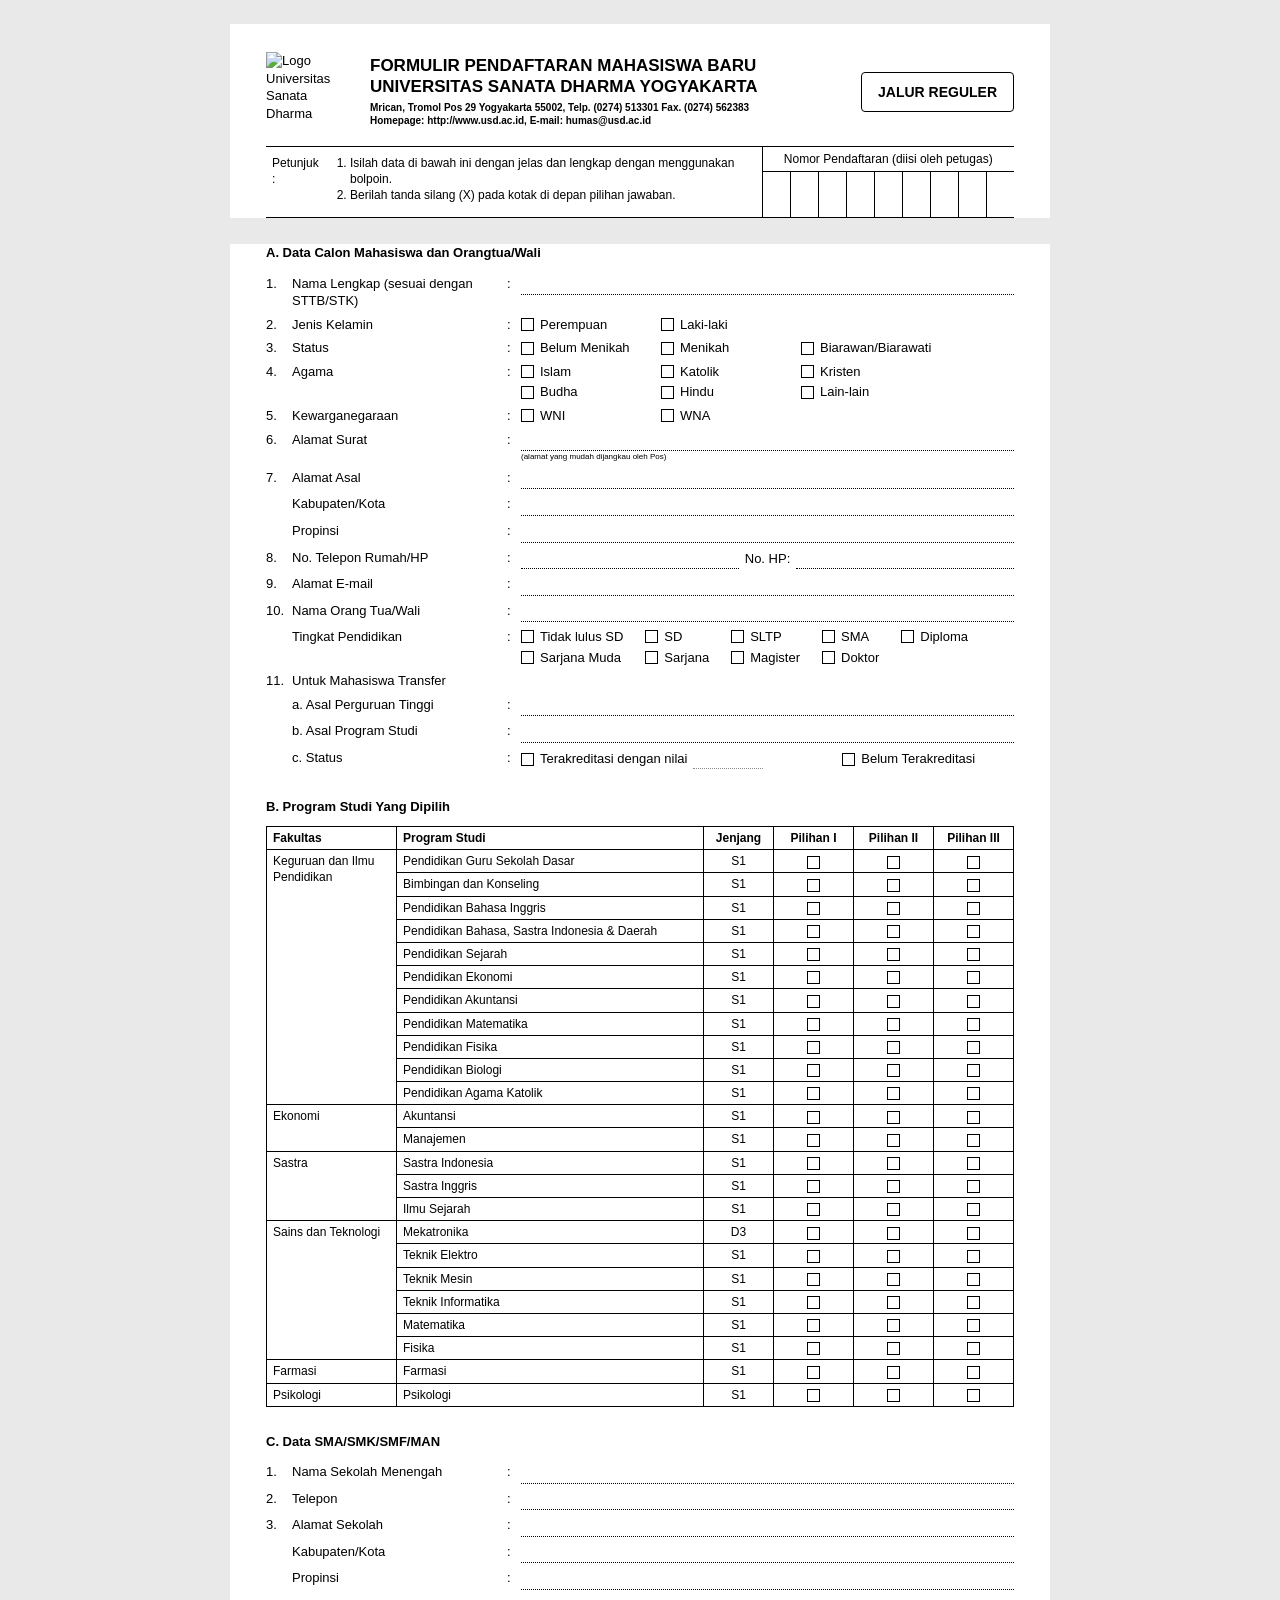
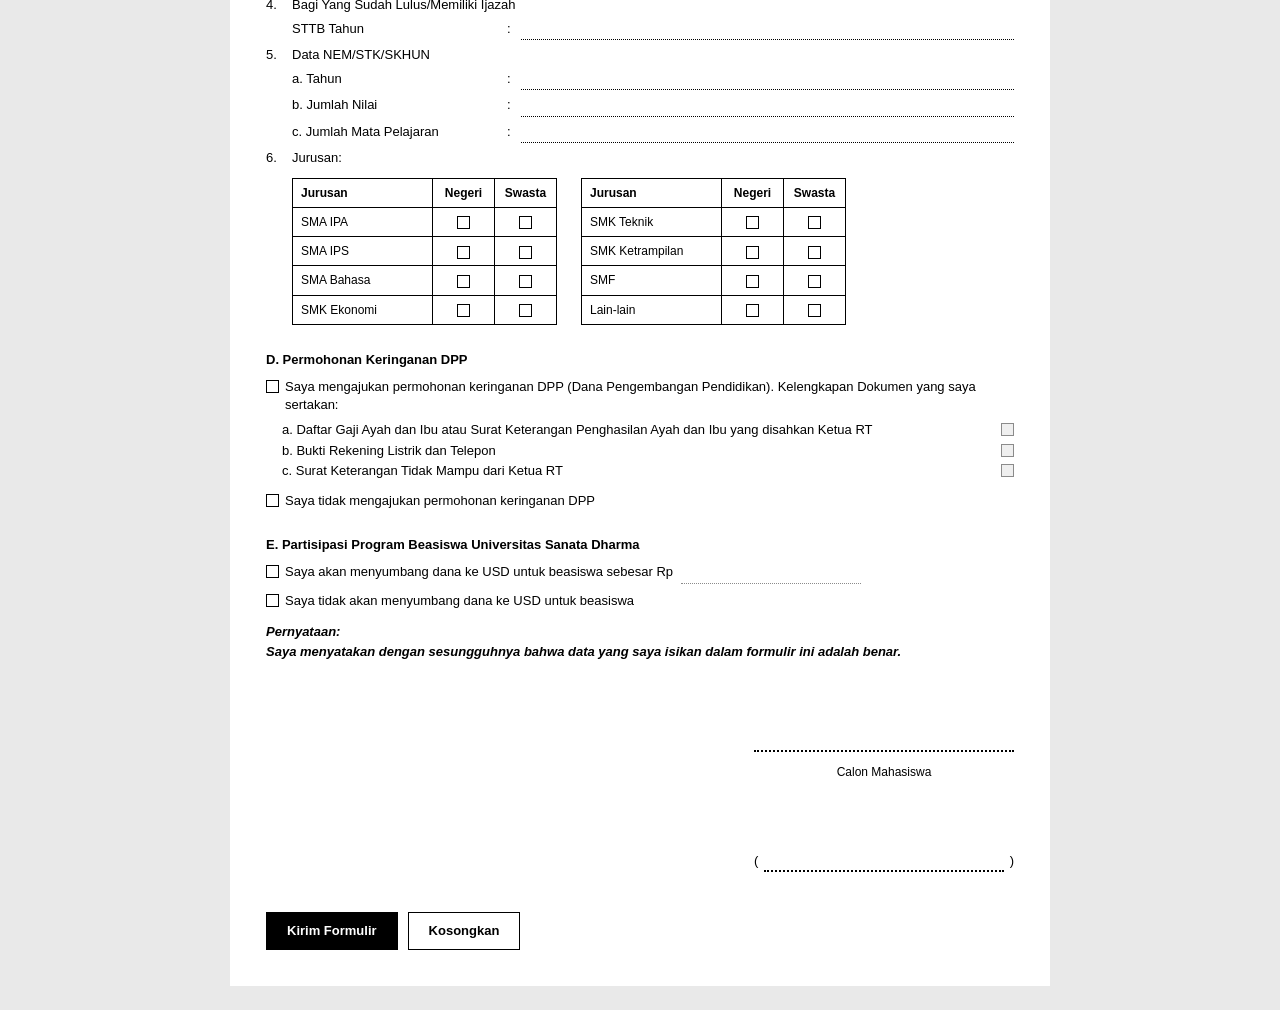
==== TUGAS-FORMULIR-PENDAFTARAN-USD/formulir.html @ 9ad4252c "Membuat Formulir Pendaftaran" ====
<!DOCTYPE html>
<html lang="id">

<head>
    <meta charset="UTF-8">
    <meta name="viewport" content="width=device-width, initial-scale=1.0">
    <meta name="description" content="Website Formulir Pendaftaran">
    <meta name="author" content="Petrus Kayan">
    <title>Formulir - Pendaftaran</title>
    <link rel="stylesheet" href="formulir.css">
</head>

<body>
    <header class="header-container">
        <div class="header-atas">
            <img src="https://web.usd.ac.id/fakultas/bisnisdanekonomi/manajemen/f1l3/PROFIL/2025%20-%20LOGO%20USD%20RESMI.png"
                width="90" height="80" alt="Logo Universitas Sanata Dharma">
            <div class="judul-formulir">
                <h1>FORMULIR PENDAFTARAN MAHASISWA BARU<br>UNIVERSITAS SANATA DHARMA YOGYAKARTA</h1>
                <p>Mrican, Tromol Pos 29 Yogyakarta 55002, Telp. (0274) 513301 Fax. (0274) 562383</p>
                <p>Homepage: http://www.usd.ac.id, E-mail: humas@usd.ac.id</p>
            </div>
            <div class="jalur">JALUR REGULER</div>
        </div>

        <table class="tabel-header">
            <tr>
                <td rowspan="2" class="label-petunjuk">Petunjuk<br>:</td>
                <td rowspan="2" class="isi-petunjuk">
                    <ol>
                        <li>Isilah data di bawah ini dengan jelas dan lengkap dengan menggunakan bolpoin.</li>
                        <li>Berilah tanda silang (X) pada kotak di depan pilihan jawaban.</li>
                    </ol>
                </td>
                <td colspan="9" class="judul-nomor">Nomor Pendaftaran (diisi oleh petugas)</td>
            </tr>
            <tr class="kotak-nomor">
                <td></td>
                <td></td>
                <td></td>
                <td></td>
                <td></td>
                <td></td>
                <td></td>
                <td></td>
                <td></td>
            </tr>
        </table>
    </header>

    <main>
        <form id="formulir" novalidate>
            <section class="bagian-data-calon">
                <h4>A. Data Calon Mahasiswa dan Orangtua/Wali</h4>

                <table class="tabel-data">
                    <tr>
                        <td class="nomor">1.</td>
                        <td class="label"><label for="nama-lengkap">Nama Lengkap (sesuai dengan STTB/STK)</label></td>
                        <td class="titik-dua">:</td>
                        <td class="isi"><input type="text" id="nama-lengkap" name="nama-lengkap"></td>
                    </tr>

                    <tr>
                        <td class="nomor">2.</td>
                        <td class="label">Jenis Kelamin</td>
                        <td class="titik-dua">:</td>
                        <td class="isi">
                            <div class="grup-pilihan kolom-2">
                                <span><input type="radio" id="perempuan" name="jenis-kelamin" value="perempuan"><label
                                        for="perempuan">Perempuan</label></span>
                                <span><input type="radio" id="laki-laki" name="jenis-kelamin" value="laki-laki"><label
                                        for="laki-laki">Laki-laki</label></span>
                            </div>
                        </td>
                    </tr>

                    <tr>
                        <td class="nomor">3.</td>
                        <td class="label">Status</td>
                        <td class="titik-dua">:</td>
                        <td class="isi">
                            <div class="grup-pilihan kolom-3">
                                <span><input type="radio" id="belum-menikah" name="status" value="belum-menikah"><label
                                        for="belum-menikah">Belum Menikah</label></span>
                                <span><input type="radio" id="menikah" name="status" value="menikah"><label
                                        for="menikah">Menikah</label></span>
                                <span><input type="radio" id="biarawan-biarawati" name="status"
                                        value="biarawan-biarawati"><label
                                        for="biarawan-biarawati">Biarawan/Biarawati</label></span>
                            </div>
                        </td>
                    </tr>

                    <tr>
                        <td class="nomor">4.</td>
                        <td class="label">Agama</td>
                        <td class="titik-dua">:</td>
                        <td class="isi">
                            <div class="grup-pilihan kolom-3">
                                <span><input type="radio" id="islam" name="agama" value="islam"><label
                                        for="islam">Islam</label></span>
                                <span><input type="radio" id="katolik" name="agama" value="katolik"><label
                                        for="katolik">Katolik</label></span>
                                <span><input type="radio" id="kristen" name="agama" value="kristen"><label
                                        for="kristen">Kristen</label></span>
                                <span><input type="radio" id="budha" name="agama" value="budha"><label
                                        for="budha">Budha</label></span>
                                <span><input type="radio" id="hindu" name="agama" value="hindu"><label
                                        for="hindu">Hindu</label></span>
                                <span><input type="radio" id="lain-lain" name="agama" value="lain-lain"><label
                                        for="lain-lain">Lain-lain</label></span>
                            </div>
                        </td>
                    </tr>

                    <tr>
                        <td class="nomor">5.</td>
                        <td class="label">Kewarganegaraan</td>
                        <td class="titik-dua">:</td>
                        <td class="isi">
                            <div class="grup-pilihan kolom-2">
                                <span><input type="radio" id="wni" name="kewarganegaraan" value="wni"><label
                                        for="wni">WNI</label></span>
                                <span><input type="radio" id="wna" name="kewarganegaraan" value="wna"><label
                                        for="wna">WNA</label></span>
                            </div>
                        </td>
                    </tr>

                    <tr>
                        <td class="nomor">6.</td>
                        <td class="label"><label for="alamat-surat">Alamat Surat</label></td>
                        <td class="titik-dua">:</td>
                        <td class="isi">
                            <input type="text" id="alamat-surat" name="alamat-surat">
                            <small>(alamat yang mudah dijangkau oleh Pos)</small>
                        </td>
                    </tr>

                    <tr>
                        <td class="nomor" rowspan="3">7.</td>
                        <td class="label"><label for="alamat-asal">Alamat Asal</label></td>
                        <td class="titik-dua">:</td>
                        <td class="isi"><input type="text" id="alamat-asal" name="alamat-asal"></td>
                    </tr>
                    <tr>
                        <td class="label"><label for="kabupaten-kota">Kabupaten/Kota</label></td>
                        <td class="titik-dua">:</td>
                        <td class="isi"><input type="text" id="kabupaten-kota" name="kabupaten-kota"></td>
                    </tr>
                    <tr>
                        <td class="label"><label for="provinsi">Propinsi</label></td>
                        <td class="titik-dua">:</td>
                        <td class="isi"><input type="text" id="provinsi" name="provinsi"></td>
                    </tr>

                    <tr>
                        <td class="nomor">8.</td>
                        <td class="label"><label for="telepon-rumah">No. Telepon Rumah/HP</label></td>
                        <td class="titik-dua">:</td>
                        <td class="isi">
                            <div class="baris-ganda">
                                <input type="tel" id="telepon-rumah" name="telepon-rumah" inputmode="tel">
                                <label for="no-hp">No. HP:</label>
                                <input type="tel" id="no-hp" name="no-hp" inputmode="tel">
                            </div>
                        </td>
                    </tr>

                    <tr>
                        <td class="nomor">9.</td>
                        <td class="label"><label for="email">Alamat E-mail</label></td>
                        <td class="titik-dua">:</td>
                        <td class="isi"><input type="email" id="email" name="email"></td>
                    </tr>

                    <tr>
                        <td class="nomor" rowspan="2">10.</td>
                        <td class="label"><label for="nama-orangtua">Nama Orang Tua/Wali</label></td>
                        <td class="titik-dua">:</td>
                        <td class="isi"><input type="text" id="nama-orangtua" name="nama-orangtua"></td>
                    </tr>
                    <tr>
                        <td class="label">Tingkat Pendidikan</td>
                        <td class="titik-dua">:</td>
                        <td class="isi">
                            <div class="grup-pilihan kolom-5">
                                <span><input type="radio" id="tidak-lulus-sd" name="pendidikan"
                                        value="tidak-lulus-sd"><label for="tidak-lulus-sd">Tidak lulus SD</label></span>
                                <span><input type="radio" id="sd" name="pendidikan" value="sd"><label
                                        for="sd">SD</label></span>
                                <span><input type="radio" id="sltp" name="pendidikan" value="sltp"><label
                                        for="sltp">SLTP</label></span>
                                <span><input type="radio" id="sma" name="pendidikan" value="sma"><label
                                        for="sma">SMA</label></span>
                                <span><input type="radio" id="diploma" name="pendidikan" value="diploma"><label
                                        for="diploma">Diploma</label></span>
                                <span><input type="radio" id="sarjana-muda" name="pendidikan"
                                        value="sarjana-muda"><label for="sarjana-muda">Sarjana Muda</label></span>
                                <span><input type="radio" id="sarjana" name="pendidikan" value="sarjana"><label
                                        for="sarjana">Sarjana</label></span>
                                <span><input type="radio" id="magister" name="pendidikan" value="magister"><label
                                        for="magister">Magister</label></span>
                                <span><input type="radio" id="doktor" name="pendidikan" value="doktor"><label
                                        for="doktor">Doktor</label></span>
                            </div>
                        </td>
                    </tr>

                    <tr>
                        <td class="nomor" rowspan="4">11.</td>
                        <td class="label" colspan="3">Untuk Mahasiswa Transfer</td>
                    </tr>
                    <tr>
                        <td class="label sub"><label for="asal-perguruan-tinggi">a. Asal Perguruan Tinggi</label></td>
                        <td class="titik-dua">:</td>
                        <td class="isi"><input type="text" id="asal-perguruan-tinggi" name="asal-perguruan-tinggi"></td>
                    </tr>
                    <tr>
                        <td class="label sub"><label for="asal-program-studi">b. Asal Program Studi</label></td>
                        <td class="titik-dua">:</td>
                        <td class="isi"><input type="text" id="asal-program-studi" name="asal-program-studi"></td>
                    </tr>
                    <tr>
                        <td class="label sub">c. Status</td>
                        <td class="titik-dua">:</td>
                        <td class="isi">
                            <div class="grup-pilihan kolom-2 status-transfer">
                                <span>
                                    <input type="radio" id="terakreditasi" name="status-transfer" value="terakreditasi">
                                    <label for="terakreditasi">Terakreditasi dengan nilai</label>
                                    <input type="text" id="nilai-akreditasi" name="nilai-akreditasi" class="pendek"
                                        aria-label="Nilai akreditasi" disabled>
                                </span>
                                <span>
                                    <input type="radio" id="belum-terakreditasi" name="status-transfer"
                                        value="belum-terakreditasi">
                                    <label for="belum-terakreditasi">Belum Terakreditasi</label>
                                </span>
                            </div>
                        </td>
                    </tr>
                </table>
            </section>

            <section class="program-studi-dipilih">
                <h4>B. Program Studi Yang Dipilih</h4>

                <table class="tabel-prodi">
                    <thead>
                        <tr>
                            <th>Fakultas</th>
                            <th>Program Studi</th>
                            <th>Jenjang</th>
                            <th>Pilihan I</th>
                            <th>Pilihan II</th>
                            <th>Pilihan III</th>
                        </tr>
                    </thead>
                    <tbody>
                        <tr>
                            <td class="fakultas" rowspan="11">Keguruan dan Ilmu Pendidikan</td>
                            <td class="prodi">Pendidikan Guru Sekolah Dasar</td>
                            <td>S1</td>
                            <td><input type="radio" id="pgsd-1" name="pilihan-1" value="pgsd"
                                    aria-label="Pilihan I Pendidikan Guru Sekolah Dasar"></td>
                            <td><input type="radio" id="pgsd-2" name="pilihan-2" value="pgsd"
                                    aria-label="Pilihan II Pendidikan Guru Sekolah Dasar"></td>
                            <td><input type="radio" id="pgsd-3" name="pilihan-3" value="pgsd"
                                    aria-label="Pilihan III Pendidikan Guru Sekolah Dasar"></td>
                        </tr>
                        <tr>
                            <td class="prodi">Bimbingan dan Konseling</td>
                            <td>S1</td>
                            <td><input type="radio" id="bk-1" name="pilihan-1" value="bk"
                                    aria-label="Pilihan I Bimbingan dan Konseling"></td>
                            <td><input type="radio" id="bk-2" name="pilihan-2" value="bk"
                                    aria-label="Pilihan II Bimbingan dan Konseling"></td>
                            <td><input type="radio" id="bk-3" name="pilihan-3" value="bk"
                                    aria-label="Pilihan III Bimbingan dan Konseling"></td>
                        </tr>
                        <tr>
                            <td class="prodi">Pendidikan Bahasa Inggris</td>
                            <td>S1</td>
                            <td><input type="radio" id="inggris-1" name="pilihan-1" value="pendidikan-inggris"
                                    aria-label="Pilihan I Pendidikan Bahasa Inggris"></td>
                            <td><input type="radio" id="inggris-2" name="pilihan-2" value="pendidikan-inggris"
                                    aria-label="Pilihan II Pendidikan Bahasa Inggris"></td>
                            <td><input type="radio" id="inggris-3" name="pilihan-3" value="pendidikan-inggris"
                                    aria-label="Pilihan III Pendidikan Bahasa Inggris"></td>
                        </tr>
                        <tr>
                            <td class="prodi">Pendidikan Bahasa, Sastra Indonesia &amp; Daerah</td>
                            <td>S1</td>
                            <td><input type="radio" id="sastra-1" name="pilihan-1" value="pendidikan-sastra"
                                    aria-label="Pilihan I Pendidikan Bahasa, Sastra Indonesia dan Daerah"></td>
                            <td><input type="radio" id="sastra-2" name="pilihan-2" value="pendidikan-sastra"
                                    aria-label="Pilihan II Pendidikan Bahasa, Sastra Indonesia dan Daerah"></td>
                            <td><input type="radio" id="sastra-3" name="pilihan-3" value="pendidikan-sastra"
                                    aria-label="Pilihan III Pendidikan Bahasa, Sastra Indonesia dan Daerah"></td>
                        </tr>
                        <tr>
                            <td class="prodi">Pendidikan Sejarah</td>
                            <td>S1</td>
                            <td><input type="radio" id="sejarah-1" name="pilihan-1" value="pendidikan-sejarah"
                                    aria-label="Pilihan I Pendidikan Sejarah"></td>
                            <td><input type="radio" id="sejarah-2" name="pilihan-2" value="pendidikan-sejarah"
                                    aria-label="Pilihan II Pendidikan Sejarah"></td>
                            <td><input type="radio" id="sejarah-3" name="pilihan-3" value="pendidikan-sejarah"
                                    aria-label="Pilihan III Pendidikan Sejarah"></td>
                        </tr>
                        <tr>
                            <td class="prodi">Pendidikan Ekonomi</td>
                            <td>S1</td>
                            <td><input type="radio" id="pend-ekonomi-1" name="pilihan-1" value="pendidikan-ekonomi"
                                    aria-label="Pilihan I Pendidikan Ekonomi"></td>
                            <td><input type="radio" id="pend-ekonomi-2" name="pilihan-2" value="pendidikan-ekonomi"
                                    aria-label="Pilihan II Pendidikan Ekonomi"></td>
                            <td><input type="radio" id="pend-ekonomi-3" name="pilihan-3" value="pendidikan-ekonomi"
                                    aria-label="Pilihan III Pendidikan Ekonomi"></td>
                        </tr>
                        <tr>
                            <td class="prodi">Pendidikan Akuntansi</td>
                            <td>S1</td>
                            <td><input type="radio" id="pend-akuntansi-1" name="pilihan-1" value="pendidikan-akuntansi"
                                    aria-label="Pilihan I Pendidikan Akuntansi"></td>
                            <td><input type="radio" id="pend-akuntansi-2" name="pilihan-2" value="pendidikan-akuntansi"
                                    aria-label="Pilihan II Pendidikan Akuntansi"></td>
                            <td><input type="radio" id="pend-akuntansi-3" name="pilihan-3" value="pendidikan-akuntansi"
                                    aria-label="Pilihan III Pendidikan Akuntansi"></td>
                        </tr>
                        <tr>
                            <td class="prodi">Pendidikan Matematika</td>
                            <td>S1</td>
                            <td><input type="radio" id="pend-matematika-1" name="pilihan-1"
                                    value="pendidikan-matematika" aria-label="Pilihan I Pendidikan Matematika"></td>
                            <td><input type="radio" id="pend-matematika-2" name="pilihan-2"
                                    value="pendidikan-matematika" aria-label="Pilihan II Pendidikan Matematika"></td>
                            <td><input type="radio" id="pend-matematika-3" name="pilihan-3"
                                    value="pendidikan-matematika" aria-label="Pilihan III Pendidikan Matematika"></td>
                        </tr>
                        <tr>
                            <td class="prodi">Pendidikan Fisika</td>
                            <td>S1</td>
                            <td><input type="radio" id="pend-fisika-1" name="pilihan-1" value="pendidikan-fisika"
                                    aria-label="Pilihan I Pendidikan Fisika"></td>
                            <td><input type="radio" id="pend-fisika-2" name="pilihan-2" value="pendidikan-fisika"
                                    aria-label="Pilihan II Pendidikan Fisika"></td>
                            <td><input type="radio" id="pend-fisika-3" name="pilihan-3" value="pendidikan-fisika"
                                    aria-label="Pilihan III Pendidikan Fisika"></td>
                        </tr>
                        <tr>
                            <td class="prodi">Pendidikan Biologi</td>
                            <td>S1</td>
                            <td><input type="radio" id="biologi-1" name="pilihan-1" value="pendidikan-biologi"
                                    aria-label="Pilihan I Pendidikan Biologi"></td>
                            <td><input type="radio" id="biologi-2" name="pilihan-2" value="pendidikan-biologi"
                                    aria-label="Pilihan II Pendidikan Biologi"></td>
                            <td><input type="radio" id="biologi-3" name="pilihan-3" value="pendidikan-biologi"
                                    aria-label="Pilihan III Pendidikan Biologi"></td>
                        </tr>
                        <tr>
                            <td class="prodi">Pendidikan Agama Katolik</td>
                            <td>S1</td>
                            <td><input type="radio" id="pend-katolik-1" name="pilihan-1"
                                    value="pendidikan-agama-katolik" aria-label="Pilihan I Pendidikan Agama Katolik">
                            </td>
                            <td><input type="radio" id="pend-katolik-2" name="pilihan-2"
                                    value="pendidikan-agama-katolik" aria-label="Pilihan II Pendidikan Agama Katolik">
                            </td>
                            <td><input type="radio" id="pend-katolik-3" name="pilihan-3"
                                    value="pendidikan-agama-katolik" aria-label="Pilihan III Pendidikan Agama Katolik">
                            </td>
                        </tr>
                    </tbody>
                    <tbody>
                        <tr>
                            <td class="fakultas" rowspan="2">Ekonomi</td>
                            <td class="prodi">Akuntansi</td>
                            <td>S1</td>
                            <td><input type="radio" id="akuntansi-1" name="pilihan-1" value="akuntansi"
                                    aria-label="Pilihan I Akuntansi"></td>
                            <td><input type="radio" id="akuntansi-2" name="pilihan-2" value="akuntansi"
                                    aria-label="Pilihan II Akuntansi"></td>
                            <td><input type="radio" id="akuntansi-3" name="pilihan-3" value="akuntansi"
                                    aria-label="Pilihan III Akuntansi"></td>
                        </tr>
                        <tr>
                            <td class="prodi">Manajemen</td>
                            <td>S1</td>
                            <td><input type="radio" id="manajemen-1" name="pilihan-1" value="manajemen"
                                    aria-label="Pilihan I Manajemen"></td>
                            <td><input type="radio" id="manajemen-2" name="pilihan-2" value="manajemen"
                                    aria-label="Pilihan II Manajemen"></td>
                            <td><input type="radio" id="manajemen-3" name="pilihan-3" value="manajemen"
                                    aria-label="Pilihan III Manajemen"></td>
                        </tr>
                    </tbody>
                    <tbody>
                        <tr>
                            <td class="fakultas" rowspan="3">Sastra</td>
                            <td class="prodi">Sastra Indonesia</td>
                            <td>S1</td>
                            <td><input type="radio" id="sastra-indonesia-1" name="pilihan-1" value="sastra-indonesia"
                                    aria-label="Pilihan I Sastra Indonesia"></td>
                            <td><input type="radio" id="sastra-indonesia-2" name="pilihan-2" value="sastra-indonesia"
                                    aria-label="Pilihan II Sastra Indonesia"></td>
                            <td><input type="radio" id="sastra-indonesia-3" name="pilihan-3" value="sastra-indonesia"
                                    aria-label="Pilihan III Sastra Indonesia"></td>
                        </tr>
                        <tr>
                            <td class="prodi">Sastra Inggris</td>
                            <td>S1</td>
                            <td><input type="radio" id="sastra-inggris-1" name="pilihan-1" value="sastra-inggris"
                                    aria-label="Pilihan I Sastra Inggris"></td>
                            <td><input type="radio" id="sastra-inggris-2" name="pilihan-2" value="sastra-inggris"
                                    aria-label="Pilihan II Sastra Inggris"></td>
                            <td><input type="radio" id="sastra-inggris-3" name="pilihan-3" value="sastra-inggris"
                                    aria-label="Pilihan III Sastra Inggris"></td>
                        </tr>
                        <tr>
                            <td class="prodi">Ilmu Sejarah</td>
                            <td>S1</td>
                            <td><input type="radio" id="ilmu-sejarah-1" name="pilihan-1" value="ilmu-sejarah"
                                    aria-label="Pilihan I Ilmu Sejarah"></td>
                            <td><input type="radio" id="ilmu-sejarah-2" name="pilihan-2" value="ilmu-sejarah"
                                    aria-label="Pilihan II Ilmu Sejarah"></td>
                            <td><input type="radio" id="ilmu-sejarah-3" name="pilihan-3" value="ilmu-sejarah"
                                    aria-label="Pilihan III Ilmu Sejarah"></td>
                        </tr>
                    </tbody>
                    <tbody>
                        <tr>
                            <td class="fakultas" rowspan="6">Sains dan Teknologi</td>
                            <td class="prodi">Mekatronika</td>
                            <td>D3</td>
                            <td><input type="radio" id="mekatronika-1" name="pilihan-1" value="mekatronika"
                                    aria-label="Pilihan I Mekatronika"></td>
                            <td><input type="radio" id="mekatronika-2" name="pilihan-2" value="mekatronika"
                                    aria-label="Pilihan II Mekatronika"></td>
                            <td><input type="radio" id="mekatronika-3" name="pilihan-3" value="mekatronika"
                                    aria-label="Pilihan III Mekatronika"></td>
                        </tr>
                        <tr>
                            <td class="prodi">Teknik Elektro</td>
                            <td>S1</td>
                            <td><input type="radio" id="elektro-1" name="pilihan-1" value="teknik-elektro"
                                    aria-label="Pilihan I Teknik Elektro"></td>
                            <td><input type="radio" id="elektro-2" name="pilihan-2" value="teknik-elektro"
                                    aria-label="Pilihan II Teknik Elektro"></td>
                            <td><input type="radio" id="elektro-3" name="pilihan-3" value="teknik-elektro"
                                    aria-label="Pilihan III Teknik Elektro"></td>
                        </tr>
                        <tr>
                            <td class="prodi">Teknik Mesin</td>
                            <td>S1</td>
                            <td><input type="radio" id="mesin-1" name="pilihan-1" value="teknik-mesin"
                                    aria-label="Pilihan I Teknik Mesin"></td>
                            <td><input type="radio" id="mesin-2" name="pilihan-2" value="teknik-mesin"
                                    aria-label="Pilihan II Teknik Mesin"></td>
                            <td><input type="radio" id="mesin-3" name="pilihan-3" value="teknik-mesin"
                                    aria-label="Pilihan III Teknik Mesin"></td>
                        </tr>
                        <tr>
                            <td class="prodi">Teknik Informatika</td>
                            <td>S1</td>
                            <td><input type="radio" id="informatika-1" name="pilihan-1" value="teknik-informatika"
                                    aria-label="Pilihan I Teknik Informatika"></td>
                            <td><input type="radio" id="informatika-2" name="pilihan-2" value="teknik-informatika"
                                    aria-label="Pilihan II Teknik Informatika"></td>
                            <td><input type="radio" id="informatika-3" name="pilihan-3" value="teknik-informatika"
                                    aria-label="Pilihan III Teknik Informatika"></td>
                        </tr>
                        <tr>
                            <td class="prodi">Matematika</td>
                            <td>S1</td>
                            <td><input type="radio" id="matematika-1" name="pilihan-1" value="matematika"
                                    aria-label="Pilihan I Matematika"></td>
                            <td><input type="radio" id="matematika-2" name="pilihan-2" value="matematika"
                                    aria-label="Pilihan II Matematika"></td>
                            <td><input type="radio" id="matematika-3" name="pilihan-3" value="matematika"
                                    aria-label="Pilihan III Matematika"></td>
                        </tr>
                        <tr>
                            <td class="prodi">Fisika</td>
                            <td>S1</td>
                            <td><input type="radio" id="fisika-1" name="pilihan-1" value="fisika"
                                    aria-label="Pilihan I Fisika"></td>
                            <td><input type="radio" id="fisika-2" name="pilihan-2" value="fisika"
                                    aria-label="Pilihan II Fisika"></td>
                            <td><input type="radio" id="fisika-3" name="pilihan-3" value="fisika"
                                    aria-label="Pilihan III Fisika"></td>
                        </tr>
                    </tbody>
                    <tbody>
                        <tr>
                            <td class="fakultas">Farmasi</td>
                            <td class="prodi">Farmasi</td>
                            <td>S1</td>
                            <td><input type="radio" id="farmasi-1" name="pilihan-1" value="farmasi"
                                    aria-label="Pilihan I Farmasi"></td>
                            <td><input type="radio" id="farmasi-2" name="pilihan-2" value="farmasi"
                                    aria-label="Pilihan II Farmasi"></td>
                            <td><input type="radio" id="farmasi-3" name="pilihan-3" value="farmasi"
                                    aria-label="Pilihan III Farmasi"></td>
                        </tr>
                    </tbody>
                    <tbody>
                        <tr>
                            <td class="fakultas">Psikologi</td>
                            <td class="prodi">Psikologi</td>
                            <td>S1</td>
                            <td><input type="radio" id="psikologi-1" name="pilihan-1" value="psikologi"
                                    aria-label="Pilihan I Psikologi"></td>
                            <td><input type="radio" id="psikologi-2" name="pilihan-2" value="psikologi"
                                    aria-label="Pilihan II Psikologi"></td>
                            <td><input type="radio" id="psikologi-3" name="pilihan-3" value="psikologi"
                                    aria-label="Pilihan III Psikologi"></td>
                        </tr>
                    </tbody>
                </table>
            </section>

            <section class="data-sma-smk-smf-MAN">
                <h4>C. Data SMA/SMK/SMF/MAN</h4>

                <table class="tabel-data">
                    <tr>
                        <td class="nomor">1.</td>
                        <td class="label"><label for="nama-sekolah">Nama Sekolah Menengah</label></td>
                        <td class="titik-dua">:</td>
                        <td class="isi"><input type="text" id="nama-sekolah" name="nama-sekolah"></td>
                    </tr>
                    <tr>
                        <td class="nomor">2.</td>
                        <td class="label"><label for="telepon-sekolah">Telepon</label></td>
                        <td class="titik-dua">:</td>
                        <td class="isi"><input type="tel" id="telepon-sekolah" name="telepon-sekolah" inputmode="tel">
                        </td>
                    </tr>
                    <tr>
                        <td class="nomor" rowspan="3">3.</td>
                        <td class="label"><label for="alamat-sekolah">Alamat Sekolah</label></td>
                        <td class="titik-dua">:</td>
                        <td class="isi"><input type="text" id="alamat-sekolah" name="alamat-sekolah"></td>
                    </tr>
                    <tr>
                        <td class="label"><label for="kabupaten-kota-sekolah">Kabupaten/Kota</label></td>
                        <td class="titik-dua">:</td>
                        <td class="isi"><input type="text" id="kabupaten-kota-sekolah" name="kabupaten-kota-sekolah">
                        </td>
                    </tr>
                    <tr>
                        <td class="label"><label for="provinsi-sekolah">Propinsi</label></td>
                        <td class="titik-dua">:</td>
                        <td class="isi"><input type="text" id="provinsi-sekolah" name="provinsi-sekolah"></td>
                    </tr>
                    <tr>
                        <td class="nomor" rowspan="2">4.</td>
                        <td class="label" colspan="3">Bagi Yang Sudah Lulus/Memiliki Ijazah</td>
                    </tr>
                    <tr>
                        <td class="label sub"><label for="sttb-tahun">STTB Tahun</label></td>
                        <td class="titik-dua">:</td>
                        <td class="isi"><input type="number" id="sttb-tahun" name="sttb-tahun" min="1990" max="2100">
                        </td>
                    </tr>
                    <tr>
                        <td class="nomor" rowspan="4">5.</td>
                        <td class="label" colspan="3">Data NEM/STK/SKHUN</td>
                    </tr>
                    <tr>
                        <td class="label sub"><label for="data-tahun">a. Tahun</label></td>
                        <td class="titik-dua">:</td>
                        <td class="isi"><input type="number" id="data-tahun" name="data-tahun" min="1990" max="2100">
                        </td>
                    </tr>
                    <tr>
                        <td class="label sub"><label for="jumlah-nilai">b. Jumlah Nilai</label></td>
                        <td class="titik-dua">:</td>
                        <td class="isi"><input type="number" id="jumlah-nilai" name="jumlah-nilai" min="0" step="0.01">
                        </td>
                    </tr>
                    <tr>
                        <td class="label sub"><label for="jumlah-mata-pelajaran">c. Jumlah Mata Pelajaran</label></td>
                        <td class="titik-dua">:</td>
                        <td class="isi"><input type="number" id="jumlah-mata-pelajaran" name="jumlah-mata-pelajaran"
                                min="1"></td>
                    </tr>
                    <tr>
                        <td class="nomor">6.</td>
                        <td class="label" colspan="3">Jurusan:</td>
                    </tr>
                </table>

                <div class="wadah-jurusan">
                    <table class="tabel-jurusan">
                        <thead>
                            <tr>
                                <th>Jurusan</th>
                                <th>Negeri</th>
                                <th>Swasta</th>
                            </tr>
                        </thead>
                        <tbody>
                            <tr>
                                <td class="jurusan">SMA IPA</td>
                                <td><input type="radio" id="jurusan-ipa-negeri" name="jurusan" value="sma-ipa-negeri"
                                        aria-label="SMA IPA Negeri"></td>
                                <td><input type="radio" id="jurusan-ipa-swasta" name="jurusan" value="sma-ipa-swasta"
                                        aria-label="SMA IPA Swasta"></td>
                            </tr>
                            <tr>
                                <td class="jurusan">SMA IPS</td>
                                <td><input type="radio" id="jurusan-ips-negeri" name="jurusan" value="sma-ips-negeri"
                                        aria-label="SMA IPS Negeri"></td>
                                <td><input type="radio" id="jurusan-ips-swasta" name="jurusan" value="sma-ips-swasta"
                                        aria-label="SMA IPS Swasta"></td>
                            </tr>
                            <tr>
                                <td class="jurusan">SMA Bahasa</td>
                                <td><input type="radio" id="jurusan-bahasa-negeri" name="jurusan"
                                        value="sma-bahasa-negeri" aria-label="SMA Bahasa Negeri"></td>
                                <td><input type="radio" id="jurusan-bahasa-swasta" name="jurusan"
                                        value="sma-bahasa-swasta" aria-label="SMA Bahasa Swasta"></td>
                            </tr>
                            <tr>
                                <td class="jurusan">SMK Ekonomi</td>
                                <td><input type="radio" id="jurusan-ekonomi-negeri" name="jurusan"
                                        value="smk-ekonomi-negeri" aria-label="SMK Ekonomi Negeri"></td>
                                <td><input type="radio" id="jurusan-ekonomi-swasta" name="jurusan"
                                        value="smk-ekonomi-swasta" aria-label="SMK Ekonomi Swasta"></td>
                            </tr>
                        </tbody>
                    </table>

                    <table class="tabel-jurusan">
                        <thead>
                            <tr>
                                <th>Jurusan</th>
                                <th>Negeri</th>
                                <th>Swasta</th>
                            </tr>
                        </thead>
                        <tbody>
                            <tr>
                                <td class="jurusan">SMK Teknik</td>
                                <td><input type="radio" id="jurusan-teknik-negeri" name="jurusan"
                                        value="smk-teknik-negeri" aria-label="SMK Teknik Negeri"></td>
                                <td><input type="radio" id="jurusan-teknik-swasta" name="jurusan"
                                        value="smk-teknik-swasta" aria-label="SMK Teknik Swasta"></td>
                            </tr>
                            <tr>
                                <td class="jurusan">SMK Ketrampilan</td>
                                <td><input type="radio" id="jurusan-keterampilan-negeri" name="jurusan"
                                        value="smk-ketrampilan-negeri" aria-label="SMK Ketrampilan Negeri"></td>
                                <td><input type="radio" id="jurusan-keterampilan-swasta" name="jurusan"
                                        value="smk-ketrampilan-swasta" aria-label="SMK Ketrampilan Swasta"></td>
                            </tr>
                            <tr>
                                <td class="jurusan">SMF</td>
                                <td><input type="radio" id="jurusan-smf-negeri" name="jurusan" value="smf-negeri"
                                        aria-label="SMF Negeri"></td>
                                <td><input type="radio" id="jurusan-smf-swasta" name="jurusan" value="smf-swasta"
                                        aria-label="SMF Swasta"></td>
                            </tr>
                            <tr>
                                <td class="jurusan">Lain-lain</td>
                                <td><input type="radio" id="jurusan-lain-negeri" name="jurusan" value="lain-negeri"
                                        aria-label="Lain-lain Negeri"></td>
                                <td><input type="radio" id="jurusan-lain-swasta" name="jurusan" value="lain-swasta"
                                        aria-label="Lain-lain Swasta"></td>
                            </tr>
                        </tbody>
                    </table>
                </div>
            </section>

            <section class="tabel-permohonan-keringanan-dpp">
                <h4>D. Permohonan Keringanan DPP</h4>

                <div class="baris-centang">
                    <input type="checkbox" id="pengajuan-dpp" name="pengajuan-dpp">
                    <label for="pengajuan-dpp">Saya mengajukan permohonan keringanan DPP (Dana Pengembangan Pendidikan).
                        Kelengkapan Dokumen yang saya sertakan:</label>
                </div>

                <div class="dokumen-dpp">
                    <div class="baris-dokumen">
                        <label for="gaji-orgtua">a. Daftar Gaji Ayah dan Ibu atau Surat Keterangan Penghasilan Ayah dan
                            Ibu yang disahkan Ketua RT</label>
                        <input type="checkbox" id="gaji-orgtua" name="gaji-orgtua" disabled>
                    </div>
                    <div class="baris-dokumen">
                        <label for="bukti-rekening">b. Bukti Rekening Listrik dan Telepon</label>
                        <input type="checkbox" id="bukti-rekening" name="bukti-rekening" disabled>
                    </div>
                    <div class="baris-dokumen">
                        <label for="surat-keterangan-tidak-mampu">c. Surat Keterangan Tidak Mampu dari Ketua RT</label>
                        <input type="checkbox" id="surat-keterangan-tidak-mampu" name="surat-keterangan-tidak-mampu"
                            disabled>
                    </div>
                </div>

                <div class="baris-centang">
                    <input type="checkbox" id="surat-tidak-mengajukan" name="surat-tidak-mengajukan">
                    <label for="surat-tidak-mengajukan">Saya tidak mengajukan permohonan keringanan DPP</label>
                </div>
            </section>

            <section class="partisipasi-program-beasiswa">
                <h4>E. Partisipasi Program Beasiswa Universitas Sanata Dharma</h4>

                <div class="baris-centang">
                    <input type="checkbox" id="menyumbang" name="menyumbang">
                    <label for="menyumbang">Saya akan menyumbang dana ke USD untuk beasiswa sebesar Rp</label>
                    <input type="number" id="jumlah-sumbangan" name="jumlah-sumbangan" class="sedang" min="0"
                        aria-label="Jumlah sumbangan dalam rupiah" disabled>
                </div>
                <div class="baris-centang">
                    <input type="checkbox" id="tidak-menyumbang" name="tidak-menyumbang">
                    <label for="tidak-menyumbang">Saya tidak akan menyumbang dana ke USD untuk beasiswa</label>
                </div>

                <p class="pernyataan"><b><i>Pernyataan:</i></b></p>
                <p class="pernyataan"><b><i>Saya menyatakan dengan sesungguhnya bahwa data yang saya isikan dalam
                            formulir ini adalah benar.</i></b></p>

                <div class="tanda-tangan">
                    <div class="garis-ttd"></div>
                    <p>Calon Mahasiswa</p>
                    <div class="nama-ttd">
                        <span>(</span>
                        <input type="text" id="nama-tanda-tangan" name="nama-tanda-tangan" aria-label="Nama calon mahasiswa">
                        <span>)</span>
                    </div>
                </div>
            </section>

            <p id="pesan" class="pesan" role="alert" hidden></p>

            <div class="tombol-aksi">
                <button type="submit">Kirim Formulir</button>
                <button type="reset">Kosongkan</button>
            </div>
        </form>
    </main>

    <script src="formulir.js"></script>
</body>

</html>
---- TUGAS-FORMULIR-PENDAFTARAN-USD/formulir.css ----
* {
    box-sizing: border-box;
}

body {
    margin: 0;
    padding: 24px 12px;
    background: #e9e9e9;
    font-family: Arial, Helvetica, sans-serif;
    font-size: 13px;
    color: #000;
    line-height: 1.35;
}

.header-container,
main {
    max-width: 820px;
    margin: 0 auto;
    background: #fff;
    padding: 0 36px;
}

.header-container {
    padding-top: 28px;
}

main {
    padding-bottom: 36px;
}

.header-atas {
    display: flex;
    align-items: center;
    gap: 14px;
}

.header-atas img {
    flex-shrink: 0;
    width: 90px;
    height: auto;
    object-fit: contain;
}

.judul-formulir {
    flex: 1;
}

.judul-formulir h1 {
    margin: 0 0 4px;
    font-size: 17px;
    line-height: 1.2;
    font-weight: 700;
}

.judul-formulir p {
    margin: 0;
    font-size: 10px;
    font-weight: 700;
}

.jalur {
    flex-shrink: 0;
    padding: 10px 16px;
    border: 1px solid #000;
    border-radius: 4px;
    font-size: 14px;
    font-weight: 700;
    text-align: center;
}

.tabel-header {
    width: 100%;
    margin-top: 14px;
    border-collapse: collapse;
    border-top: 1px solid #000;
    border-bottom: 1px solid #000;
}

.tabel-header td {
    padding: 0;
}

.label-petunjuk {
    width: 62px;
    padding: 8px 0 8px 6px !important;
    vertical-align: top;
    font-size: 12px;
}

.isi-petunjuk {
    vertical-align: top;
    padding: 8px 12px 8px 0 !important;
    font-size: 12px;
}

.isi-petunjuk ol {
    margin: 0;
    padding-left: 22px;
}

.judul-nomor {
    padding: 4px 0 !important;
    border-left: 1px solid #000;
    border-bottom: 1px solid #000;
    text-align: center;
    font-size: 12px;
}

.kotak-nomor td {
    width: 28px;
    height: 46px;
    border-left: 1px solid #000;
}

h4 {
    margin: 26px 0 10px;
    font-size: 13px;
}

table {
    border-collapse: collapse;
}

.tabel-data {
    width: 100%;
}

.tabel-data td {
    padding: 3px 0;
    vertical-align: top;
}

.tabel-data .nomor {
    width: 26px;
}

.tabel-data .label {
    width: 215px;
    padding-right: 6px;
}

.tabel-data .label.sub {
    padding-left: 0;
}

.tabel-data .titik-dua {
    width: 14px;
}

.tabel-data .isi {
    width: auto;
}

input[type="text"],
input[type="tel"],
input[type="email"],
input[type="number"] {
    width: 100%;
    border: 0;
    border-bottom: 1px dotted #000;
    background: transparent;
    padding: 1px 2px;
    font: inherit;
    border-radius: 0;
}

input[type="text"]:focus,
input[type="tel"]:focus,
input[type="email"]:focus,
input[type="number"]:focus {
    outline: 0;
    border-bottom: 1px solid #1d4ed8;
    background: #f1f6ff;
}

input[type="number"] {
    appearance: textfield;
    -moz-appearance: textfield;
}

input[type="number"]::-webkit-outer-spin-button,
input[type="number"]::-webkit-inner-spin-button {
    -webkit-appearance: none;
    margin: 0;
}

input:disabled {
    opacity: 0.45;
    cursor: not-allowed;
}

input[type="radio"],
input[type="checkbox"] {
    appearance: none;
    -webkit-appearance: none;
    width: 13px;
    height: 13px;
    margin: 0 6px 0 0;
    border: 1px solid #000;
    background: #fff;
    border-radius: 0;
    vertical-align: -2px;
    cursor: pointer;
    position: relative;
    flex-shrink: 0;
}

input[type="radio"]:checked::before,
input[type="checkbox"]:checked::before,
input[type="radio"]:checked::after,
input[type="checkbox"]:checked::after {
    content: "";
    position: absolute;
    left: 50%;
    top: 50%;
    width: 11px;
    height: 1.5px;
    background: #000;
}

input[type="radio"]:checked::before,
input[type="checkbox"]:checked::before {
    transform: translate(-50%, -50%) rotate(45deg);
}

input[type="radio"]:checked::after,
input[type="checkbox"]:checked::after {
    transform: translate(-50%, -50%) rotate(-45deg);
}

input[type="radio"]:focus-visible,
input[type="checkbox"]:focus-visible {
    outline: 2px solid #1d4ed8;
    outline-offset: 2px;
}

input[type="radio"]:disabled,
input[type="checkbox"]:disabled {
    background: #ddd;
}

label {
    cursor: pointer;
}

.grup-pilihan {
    display: grid;
    gap: 3px 10px;
}

.grup-pilihan span {
    display: flex;
    align-items: center;
    white-space: nowrap;
}

.kolom-2 {
    grid-template-columns: repeat(2, 130px);
}

.kolom-3 {
    grid-template-columns: repeat(3, 130px);
}

.kolom-5 {
    grid-template-columns: repeat(5, auto);
    justify-content: start;
    gap: 3px 22px;
}

.grup-pilihan.status-transfer {
    grid-template-columns: auto auto;
    gap: 3px 40px;
}

.tabel-data small {
    display: block;
    margin-top: 1px;
    font-size: 8px;
}

.baris-ganda {
    display: flex;
    align-items: baseline;
    gap: 6px;
}

.baris-ganda label {
    white-space: nowrap;
}

input.pendek {
    width: 70px;
    margin-left: 6px;
}

input.sedang {
    width: 180px;
}

.tabel-prodi {
    width: 100%;
    border: 1px solid #000;
}

.tabel-prodi th,
.tabel-prodi td {
    padding: 3px 6px;
    border-left: 1px solid #000;
    font-size: 12px;
    text-align: center;
}

.tabel-prodi th {
    border-bottom: 1px solid #000;
    border-top: 1px solid #000;
    background: #fff;
    font-weight: 700;
}

.tabel-prodi th:nth-child(2),
.tabel-prodi td.prodi {
    text-align: left;
}

.tabel-prodi th:nth-child(1) {
    width: 130px;
    text-align: left;
}

.tabel-prodi th:nth-child(3) {
    width: 70px;
}

.tabel-prodi th:nth-child(n+4) {
    width: 80px;
}

.tabel-prodi td.fakultas {
    text-align: left;
    vertical-align: top;
    border-left: 0;
    border-bottom: 1px solid #000;
}

.tabel-prodi td.prodi {
    border-bottom: 1px solid #000;
}

.tabel-prodi td {
    border-bottom: 1px solid #000;
}

.tabel-prodi td.fakultas {
    border-bottom: 1px solid #000;
}

.tabel-prodi td input[type="radio"] {
    margin: 0;
    vertical-align: middle;
}

.wadah-jurusan {
    display: flex;
    flex-wrap: wrap;
    gap: 24px;
    margin: 8px 0 0 26px;
}

.tabel-jurusan {
    border: 1px solid #000;
}

.tabel-jurusan th,
.tabel-jurusan td {
    padding: 6px 8px;
    border: 1px solid #000;
    font-size: 12px;
}

.tabel-jurusan th {
    text-align: center;
    font-weight: 700;
}

.tabel-jurusan th:first-child,
.tabel-jurusan td.jurusan {
    width: 140px;
    text-align: left;
}

.tabel-jurusan th:nth-child(n+2),
.tabel-jurusan td:nth-child(n+2) {
    width: 62px;
    text-align: center;
}

.tabel-jurusan td input {
    margin: 0;
    vertical-align: middle;
}

.baris-centang {
    display: flex;
    align-items: flex-start;
    gap: 0;
    margin: 8px 0;
}

.baris-centang input[type="checkbox"] {
    margin-top: 2px;
}

.baris-centang label {
    flex: 0 1 auto;
}

.baris-centang input.sedang {
    margin-left: 8px;
}

.dokumen-dpp {
    margin: 4px 0 12px 16px;
}

.baris-dokumen {
    display: flex;
    justify-content: space-between;
    align-items: flex-start;
    gap: 16px;
    margin: 3px 0;
}

.baris-dokumen label {
    flex: 1;
}

.baris-dokumen input {
    margin: 2px 0 0 0;
}

.pernyataan {
    margin: 14px 0 0;
}

.pernyataan + .pernyataan {
    margin-top: 2px;
}

.tanda-tangan {
    width: 260px;
    margin: 90px 0 40px auto;
    text-align: center;
}

.garis-ttd {
    height: 0;
    border-bottom: 2px dotted #000;
}

.tanda-tangan p {
    margin: 12px 0 70px;
    font-size: 12px;
}

.nama-ttd {
    display: flex;
    align-items: baseline;
    gap: 6px;
    text-align: left;
}

.nama-ttd input[type="text"] {
    flex: 1;
    min-width: 0;
    border-bottom: 2px dotted #000;
    text-align: center;
}

.pesan {
    margin: 24px 0 0;
    padding: 10px 14px;
    border: 1px solid #b91c1c;
    background: #fef2f2;
    color: #7f1d1d;
    font-weight: 700;
}

.pesan.sukses {
    border-color: #15803d;
    background: #f0fdf4;
    color: #14532d;
}

.pesan[hidden] {
    display: none;
}

.tombol-aksi {
    display: flex;
    gap: 10px;
    margin-top: 20px;
}

.tombol-aksi button {
    padding: 9px 20px;
    border: 1px solid #000;
    background: #fff;
    font: inherit;
    font-weight: 700;
    cursor: pointer;
}

.tombol-aksi button[type="submit"] {
    background: #000;
    color: #fff;
}

.tombol-aksi button:hover {
    opacity: 0.85;
}

.tombol-aksi button:focus-visible {
    outline: 2px solid #1d4ed8;
    outline-offset: 2px;
}

.salah {
    outline: 2px solid #b91c1c;
    outline-offset: 2px;
}

@media (max-width: 720px) {
    .header-container,
    main {
        padding-left: 14px;
        padding-right: 14px;
    }

    .header-atas {
        flex-wrap: wrap;
    }

    .tabel-header {
        display: block;
        overflow-x: auto;
    }

    .tabel-data,
    .tabel-data tbody,
    .tabel-data tr {
        display: block;
    }

    .tabel-data tr {
        display: grid;
        grid-template-columns: 26px 1fr;
        margin-bottom: 8px;
    }

    .tabel-data td.titik-dua {
        display: none;
    }

    .tabel-data td.label {
        grid-column: 2;
        width: auto;
    }

    .tabel-data td.isi {
        grid-column: 2;
    }

    .tabel-data td.nomor {
        grid-column: 1;
        grid-row: 1;
    }

    .kolom-2,
    .kolom-3 {
        grid-template-columns: 1fr;
    }

    .kolom-5 {
        grid-template-columns: repeat(2, auto);
    }

    .tabel-prodi {
        display: block;
        overflow-x: auto;
    }

    .tanda-tangan {
        width: 100%;
    }
}

@media print {
    body {
        background: #fff;
        padding: 0;
    }

    .tombol-aksi,
    .pesan {
        display: none;
    }

    input {
        border-bottom-color: #000;
    }
}
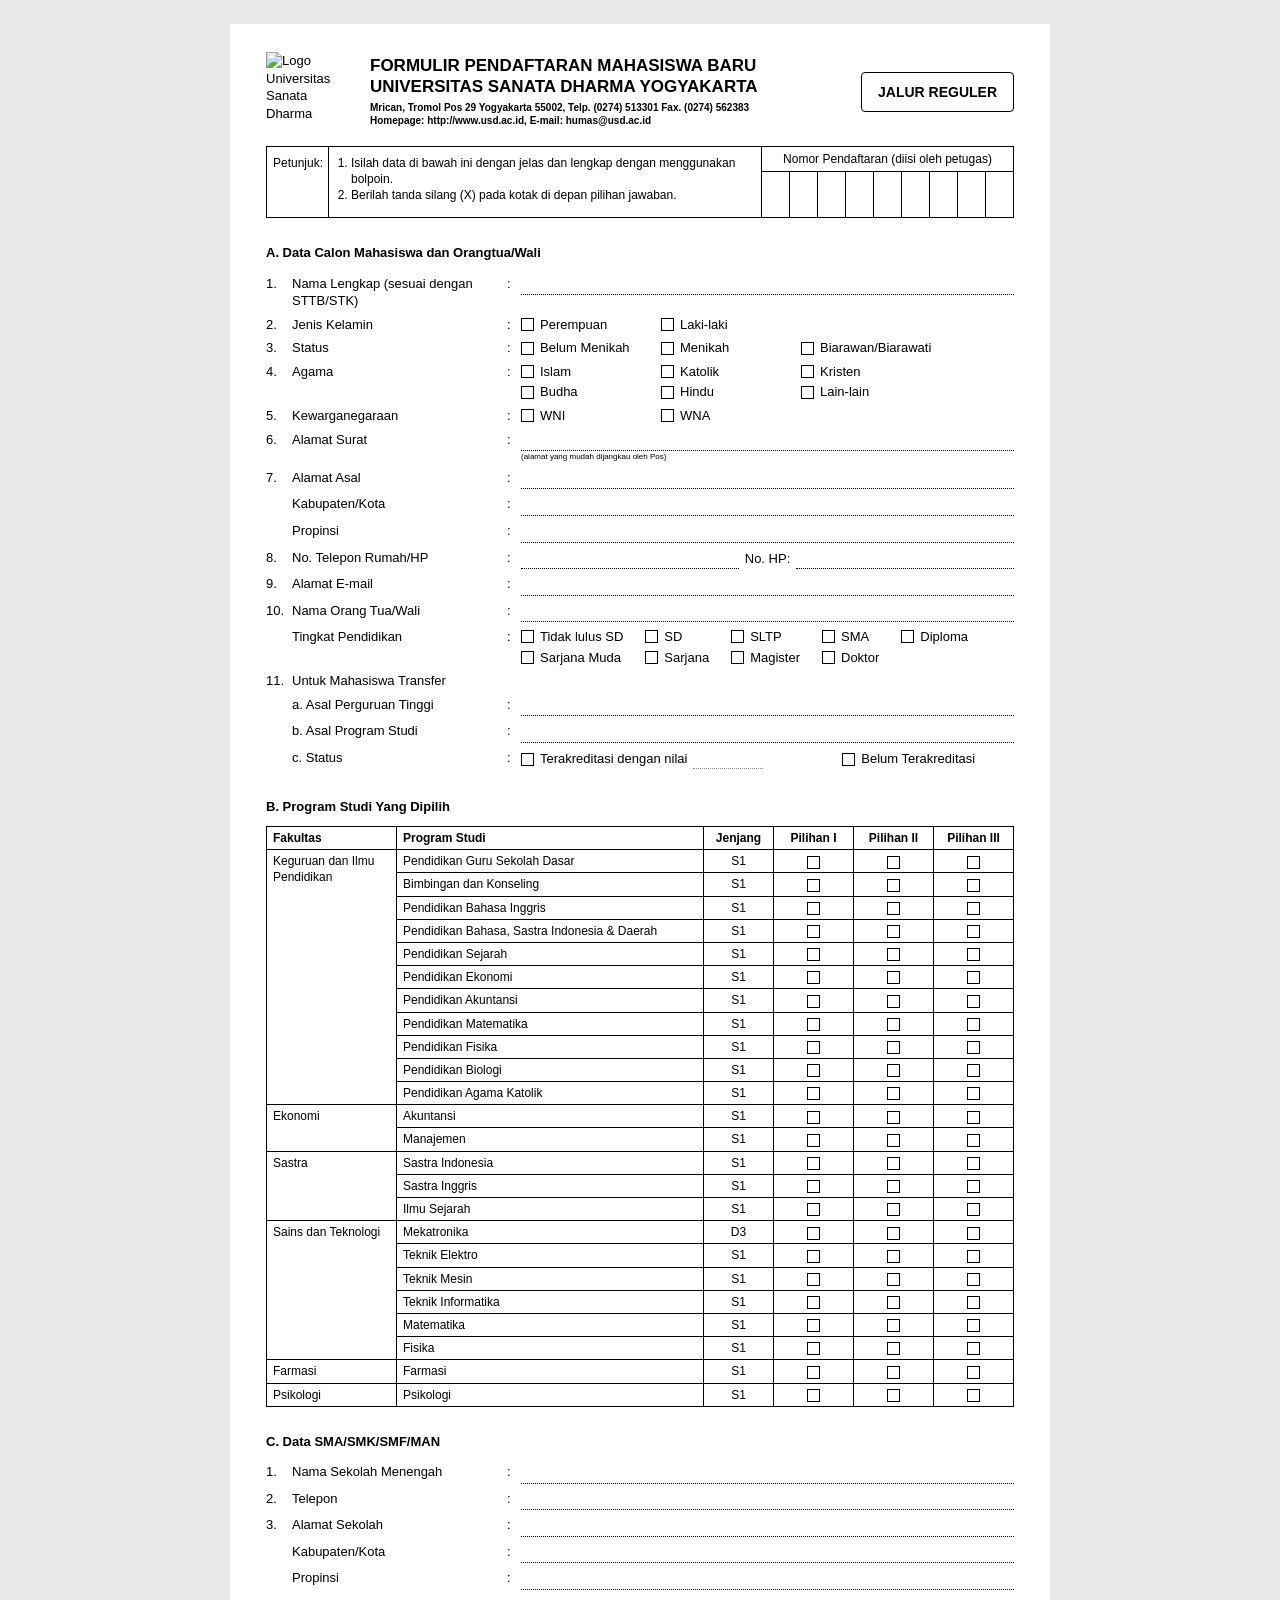
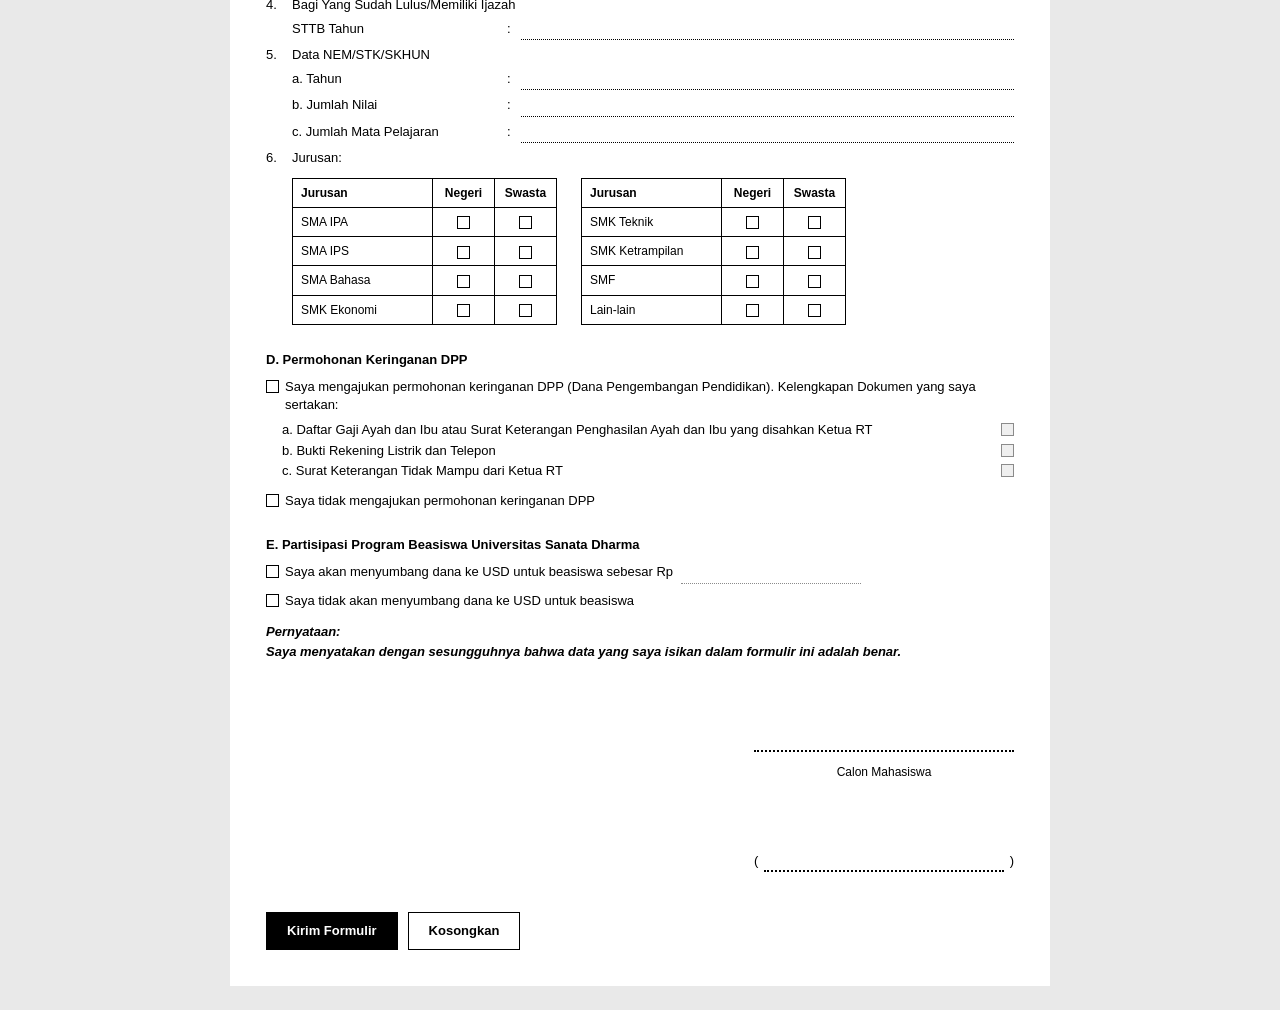
==== commit 0abf7f67: "Formulir Pendaftaran Kampus" ====
--- a/TUGAS-FORMULIR-PENDAFTARAN-USD/formulir.html
+++ b/TUGAS-FORMULIR-PENDAFTARAN-USD/formulir.html
@@ -25,7 +25,7 @@
 
         <table class="tabel-header">
             <tr>
-                <td rowspan="2" class="label-petunjuk">Petunjuk<br>:</td>
+                <td rowspan="2" class="label-petunjuk">Petunjuk:</td>
                 <td rowspan="2" class="isi-petunjuk">
                     <ol>
                         <li>Isilah data di bawah ini dengan jelas dan lengkap dengan menggunakan bolpoin.</li>
--- a/TUGAS-FORMULIR-PENDAFTARAN-USD/formulir.css
+++ b/TUGAS-FORMULIR-PENDAFTARAN-USD/formulir.css
@@ -22,9 +22,11 @@
 
 .header-container {
     padding-top: 28px;
+    padding-bottom: 0;
 }
 
 main {
+    display: flow-root;
     padding-bottom: 36px;
 }
 
@@ -72,12 +74,13 @@
     width: 100%;
     margin-top: 14px;
     border-collapse: collapse;
-    border-top: 1px solid #000;
-    border-bottom: 1px solid #000;
+    border: 1px solid #000;
 }
 
 .tabel-header td {
     padding: 0;
+    margin: 0;
+    border: 1px solid #000;
 }
 
 .label-petunjuk {
